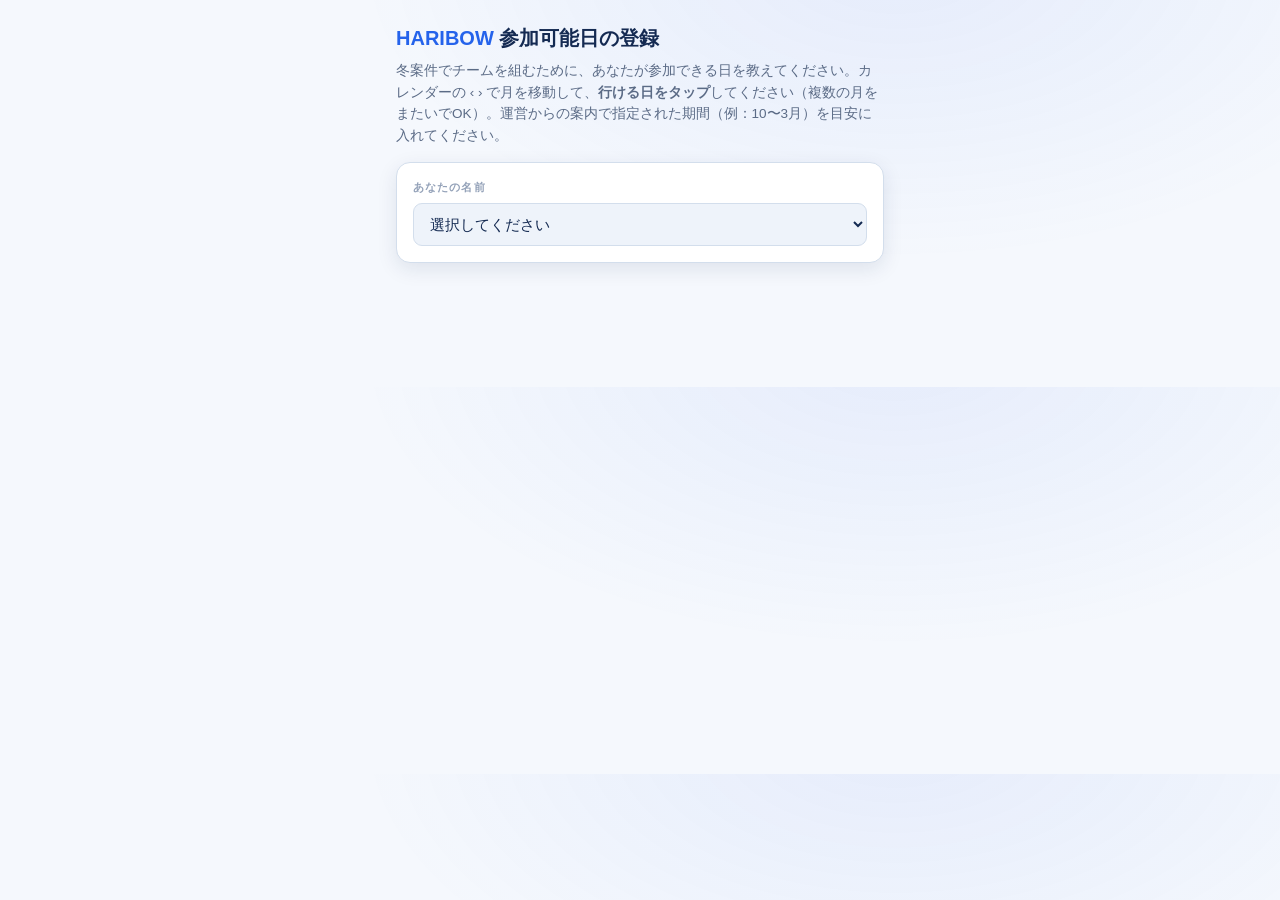
==== availability.html @ 1b689509 "Add participant availability calendar (self-report day-level) 参加者が行ける日を日単位でタップ→GAS保存。名前はマスタ58名ドロップダウ" ====
<!DOCTYPE html>
<html lang="ja">
<head>
<meta charset="UTF-8">
<meta name="viewport" content="width=device-width, initial-scale=1.0">
<title>HARIBOW 参加可能日の登録</title>
<style>
:root{--bg:#f5f8fd;--panel:#ffffff;--line:#d3deec;--ink:#142a52;--dim:#5b6b86;--faint:#93a1b8;--blue:#2563eb;--ok:#1a9b66;--warn:#d1502f;--shadow:0 6px 20px rgba(20,42,82,.10)}
*{box-sizing:border-box}
body{margin:0;background:radial-gradient(900px 500px at 70% -10%,rgba(37,99,235,.08),transparent 60%),var(--bg);color:var(--ink);font-family:-apple-system,BlinkMacSystemFont,"Hiragino Sans","Noto Sans JP",sans-serif;font-feature-settings:"palt";-webkit-font-smoothing:antialiased;line-height:1.6}
.wrap{max-width:520px;margin:0 auto;padding:22px 16px 110px}
h1{font-size:20px;font-weight:800;margin:0 0 6px}
h1 b{color:var(--blue)}
.lead{color:var(--dim);font-size:13.5px;margin:0 0 16px}
.card{background:var(--panel);border:1px solid var(--line);border-radius:14px;box-shadow:var(--shadow);padding:16px;margin-bottom:14px}
label{display:block;font-size:11px;color:var(--faint);text-transform:uppercase;letter-spacing:.1em;font-weight:700;margin-bottom:6px}
select{width:100%;background:#eef3fa;border:1px solid var(--line);color:var(--ink);border-radius:9px;padding:11px 12px;font-size:15px;font-family:inherit}
.calhead{display:flex;align-items:center;justify-content:space-between;margin-bottom:10px}
.calhead .ym{font-size:17px;font-weight:800}
.nav{background:#eef3fa;border:1px solid var(--line);color:var(--blue);border-radius:9px;width:42px;height:38px;font-size:18px;font-weight:800;cursor:pointer}
.dow{display:grid;grid-template-columns:repeat(7,1fr);gap:4px;margin-bottom:4px}
.dow div{text-align:center;font-size:11px;color:var(--faint);font-weight:700;padding:2px 0}
.dow .sun{color:#d1502f}.dow .sat{color:#2563eb}
.grid{display:grid;grid-template-columns:repeat(7,1fr);gap:4px}
.day{aspect-ratio:1/1;border:1px solid var(--line);border-radius:9px;background:#fbfcfe;font-size:15px;font-weight:700;color:var(--ink);cursor:pointer;display:flex;align-items:center;justify-content:center;padding:0;-webkit-tap-highlight-color:transparent}
.day.blank{border:0;background:transparent;cursor:default}
.day.on{background:var(--ok);border-color:var(--ok);color:#fff;box-shadow:0 2px 8px rgba(26,155,102,.3)}
.day.today{outline:2px solid var(--blue);outline-offset:-2px}
.count{text-align:center;font-size:14px;color:var(--dim);margin:14px 0 4px}
.count b{color:var(--ok);font-size:18px}
.sel{font-size:12px;color:var(--faint);margin-top:6px;line-height:1.7;word-break:break-all}
.foot{position:fixed;left:0;right:0;bottom:0;padding:12px 16px calc(12px + env(safe-area-inset-bottom));background:linear-gradient(180deg,transparent,var(--bg) 30%)}
.foot .inner{max-width:520px;margin:0 auto}
.btn{width:100%;background:var(--blue);color:#fff;border:0;border-radius:11px;padding:15px;font-size:15px;font-weight:800;cursor:pointer;box-shadow:0 4px 16px rgba(37,99,235,.28)}
.btn:disabled{opacity:.5}
.err{color:var(--warn);font-size:13px;margin-top:8px;display:none;text-align:center}
.done{text-align:center;padding:50px 20px}
.done .ck{font-size:44px;color:var(--ok);font-weight:800}
.done h2{font-size:20px;margin:12px 0 6px}
.muted{color:var(--faint);font-size:12.5px}
#area{display:none}
.tip{background:rgba(37,99,235,.06);border:1px solid var(--line);border-radius:10px;padding:10px 12px;font-size:12.5px;color:var(--dim);margin-bottom:12px}
</style>
</head>
<body>
<div class="wrap">
  <h1><b>HARIBOW</b> 参加可能日の登録</h1>
  <p class="lead">冬案件でチームを組むために、あなたが参加できる日を教えてください。カレンダーの ‹ › で月を移動して、<b>行ける日をタップ</b>してください（複数の月をまたいでOK）。運営からの案内で指定された期間（例：10〜3月）を目安に入れてください。</p>

  <div class="card">
    <label>あなたの名前</label>
    <select id="who"><option value="">選択してください</option></select>
  </div>

  <div id="area">
    <div class="tip">緑になっている日＝行ける日です。もう一度タップで解除。あとから何度でも登録し直せます（送信すると前回の内容は上書きされます）。</div>
    <div class="card">
      <div class="calhead">
        <button class="nav" id="prev" type="button">‹</button>
        <div class="ym" id="ym"></div>
        <button class="nav" id="next" type="button">›</button>
      </div>
      <div class="dow"><div class="sun">日</div><div>月</div><div>火</div><div>水</div><div>木</div><div>金</div><div class="sat">土</div></div>
      <div class="grid" id="grid"></div>
      <div class="count">行ける日：<b id="cnt">0</b> 日</div>
      <div class="sel" id="sel"></div>
    </div>
  </div>

  <div class="done" id="done" style="display:none">
    <div class="ck">✓</div>
    <h2>登録ありがとうございました！</h2>
    <p class="muted">参加可能日を受け付けました。変更があればまたこのページから登録できます。</p>
  </div>
</div>

<div class="foot" id="foot" style="display:none"><div class="inner">
  <button class="btn" id="send" type="button">この内容で送信する</button>
  <div class="err" id="err">行ける日が1日も選ばれていません。</div>
</div></div>

<script>
var GAS="https://script.google.com/macros/s/AKfycbyDIMQbIFqT5n4xoBF-tETojJbj79t5QUVoB21BFUcc4JknGS7FjLeEBuIqMZxc_ytA/exec";
var NAMES=["勝山誠也","岸本汰陽","稲葉大空","福間天友","藤嶋一晴","前田航希","黒岩基","谷瑠奈","杉本春樹","高木 美幸","京田幸隆","武山 心","瀬川浩生","足立葵叶","江尻 瑞輝","竹中理貴","牟田頼加","佐藤善平","宮川凛空","角森弘太朗","田丸拓也","勇 奏太","坂井奏","堀越 優","鈴木真海","関野咲希","西川世那","飯田優佳","三好薫月","仁和柊人","今村琳乃介","二階堂笑穂","城向葵","伊藤奨悟","門野暖大","太田煌大","山岸煌","工藤美怜","太田唄心","菅原一真","渡邉 沙來","永井竜介","正木菜海","吉村悠里","佐伯健太","金箱秀亮","佐藤姫礼","鈴木梨優","安田裕貴","下村琉唯","鈴木小暖","徳永芹","森哉大","稗田悠介","森大耀","長谷川惺也","山﨑理人","服部快"];
var whoEl=document.getElementById("who");
NAMES.forEach(function(n){var o=document.createElement("option");o.value=n;o.textContent=n;whoEl.appendChild(o);});

var selected={}; // "2026-10-05": true
var curY=2026, curM=10; // 既定=2026年10月
function pad(n){return (n<10?"0":"")+n;}
function key(y,m,d){return y+"-"+pad(m)+"-"+pad(d);}
function renderCal(){
  document.getElementById("ym").textContent=curY+"年"+curM+"月";
  var first=new Date(curY,curM-1,1).getDay();
  var days=new Date(curY,curM,0).getDate();
  var today=new Date(); var tk=key(today.getFullYear(),today.getMonth()+1,today.getDate());
  var g=document.getElementById("grid"); g.innerHTML="";
  for(var i=0;i<first;i++){var b=document.createElement("div");b.className="day blank";g.appendChild(b);}
  for(var d=1;d<=days;d++){
    var k=key(curY,curM,d);
    var b=document.createElement("button");b.type="button";b.className="day"+(selected[k]?" on":"")+(k===tk?" today":"");
    b.textContent=d; b.dataset.k=k;
    g.appendChild(b);
  }
  updateCount();
}
function updateCount(){
  var keys=Object.keys(selected).filter(function(k){return selected[k];}).sort();
  document.getElementById("cnt").textContent=keys.length;
  // 月ごとに要約
  var by={};
  keys.forEach(function(k){var p=k.split("-");var mk=(+p[0])+"年"+(+p[1])+"月";(by[mk]=by[mk]||[]).push(+p[2]);});
  document.getElementById("sel").innerHTML=Object.keys(by).map(function(mk){return mk+"："+by[mk].join("・")+"日";}).join("<br>");
}
document.getElementById("grid").addEventListener("click",function(e){
  var b=e.target.closest(".day"); if(!b||b.classList.contains("blank"))return;
  var k=b.dataset.k; if(selected[k]){delete selected[k];b.classList.remove("on");}else{selected[k]=true;b.classList.add("on");}
  updateCount();
});
document.getElementById("prev").addEventListener("click",function(){curM--;if(curM<1){curM=12;curY--;}renderCal();});
document.getElementById("next").addEventListener("click",function(){curM++;if(curM>12){curM=1;curY++;}renderCal();});
whoEl.addEventListener("change",function(){
  var on=!!whoEl.value;
  document.getElementById("area").style.display=on?"block":"none";
  document.getElementById("foot").style.display=on?"block":"none";
  if(on)renderCal();
});
document.getElementById("send").addEventListener("click",function(){
  var name=whoEl.value; if(!name)return;
  var dates=Object.keys(selected).filter(function(k){return selected[k];}).sort();
  if(!dates.length){document.getElementById("err").style.display="block";return;}
  var btn=document.getElementById("send");btn.disabled=true;btn.textContent="送信中…";
  fetch(GAS,{method:"POST",mode:"no-cors",headers:{"Content-Type":"text/plain;charset=utf-8"},
    body:JSON.stringify({type:"availability",name:name,dates:dates})})
    .then(finish).catch(finish);
  setTimeout(finish,4000);
});
var fin=false;function finish(){if(fin)return;fin=true;
  document.getElementById("area").style.display="none";
  document.querySelectorAll(".card").forEach(function(c){c.style.display="none";});
  document.querySelector(".lead").style.display="none";
  document.getElementById("foot").style.display="none";
  document.getElementById("done").style.display="block";
  window.scrollTo(0,0);
}
</script>
</body>
</html>
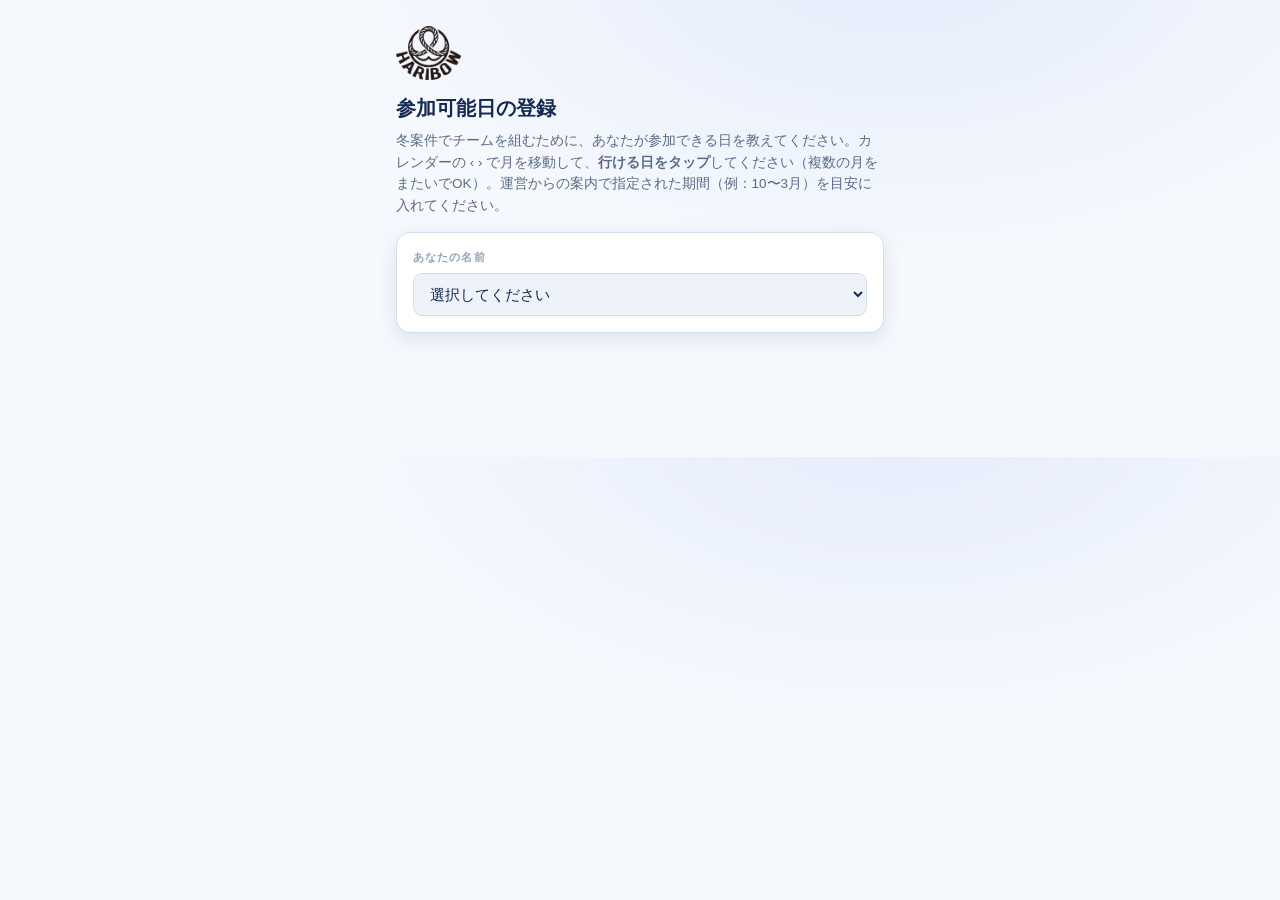
==== commit caf24fbe: "Add HARIBOW logo to participant pages (feedback/availability) Co-Authored-By: Claude Opus 4.8 (1M co" ====
--- a/availability.html
+++ b/availability.html
@@ -11,6 +11,7 @@
 .wrap{max-width:520px;margin:0 auto;padding:22px 16px 110px}
 h1{font-size:20px;font-weight:800;margin:0 0 6px}
 h1 b{color:var(--blue)}
+.logo{height:54px;width:auto;display:block;margin:4px 0 12px}
 .lead{color:var(--dim);font-size:13.5px;margin:0 0 16px}
 .card{background:var(--panel);border:1px solid var(--line);border-radius:14px;box-shadow:var(--shadow);padding:16px;margin-bottom:14px}
 label{display:block;font-size:11px;color:var(--faint);text-transform:uppercase;letter-spacing:.1em;font-weight:700;margin-bottom:6px}
@@ -44,7 +45,8 @@
 </head>
 <body>
 <div class="wrap">
-  <h1><b>HARIBOW</b> 参加可能日の登録</h1>
+  <img class="logo" src="assets/haribow-logo.png" alt="HARIBOW">
+  <h1>参加可能日の登録</h1>
   <p class="lead">冬案件でチームを組むために、あなたが参加できる日を教えてください。カレンダーの ‹ › で月を移動して、<b>行ける日をタップ</b>してください（複数の月をまたいでOK）。運営からの案内で指定された期間（例：10〜3月）を目安に入れてください。</p>
 
   <div class="card">
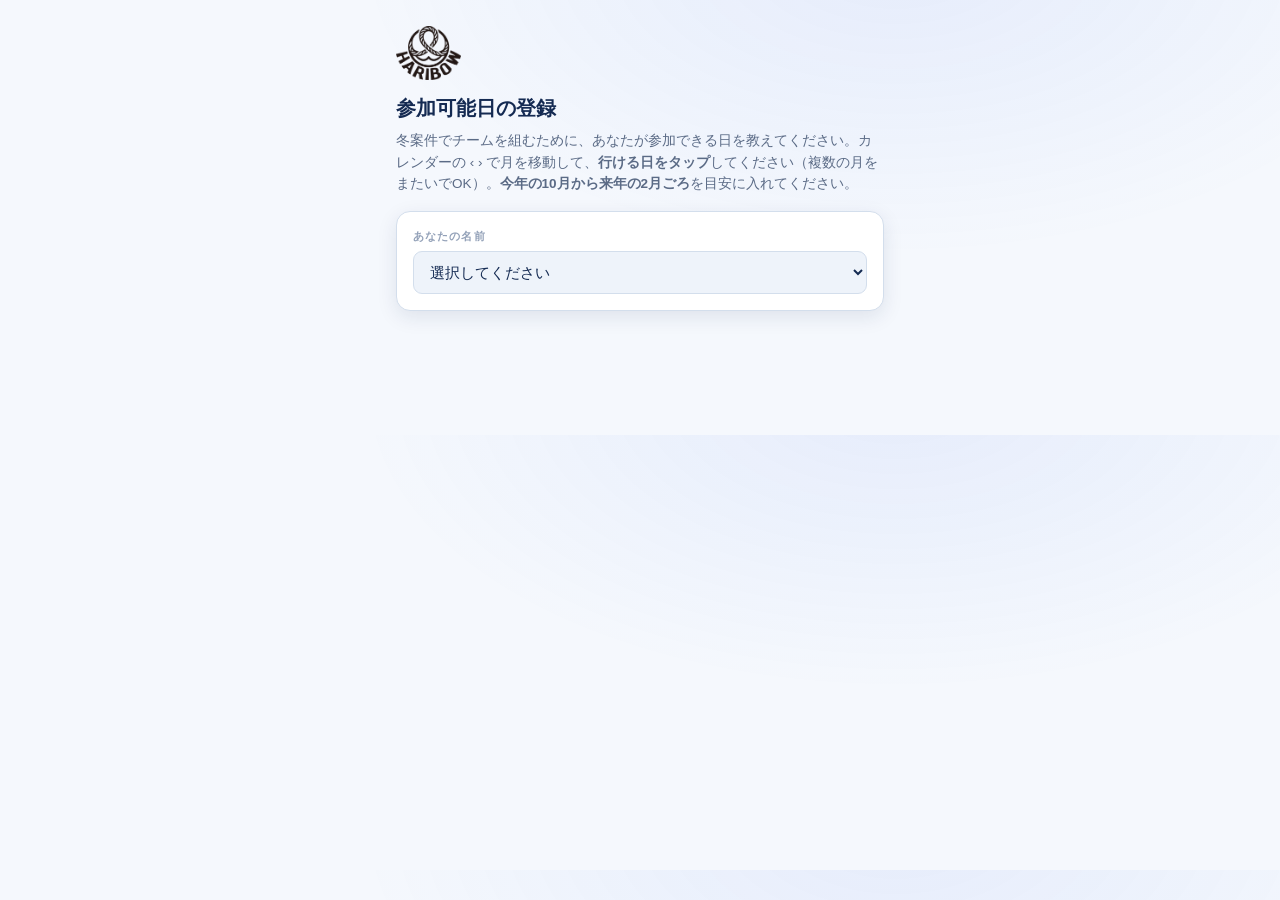
==== commit bcc882f7: "availability: 目安期間を「今年10月〜来年2月ごろ」に明記 Co-Authored-By: Claude Opus 4.8 (1M context) <noreply@anthropic" ====
--- a/availability.html
+++ b/availability.html
@@ -41,13 +41,22 @@
 .muted{color:var(--faint);font-size:12.5px}
 #area{display:none}
 .tip{background:rgba(37,99,235,.06);border:1px solid var(--line);border-radius:10px;padding:10px 12px;font-size:12.5px;color:var(--dim);margin-bottom:12px}
+.qbtn{flex:1;background:#eef3fa;border:1px solid var(--line);color:var(--blue);border-radius:9px;padding:9px 6px;font-size:12.5px;font-weight:700;cursor:pointer;font-family:inherit}
+.qbtn.clear{color:var(--dim)}
+.myinfo{margin-bottom:12px}
+.myinfo .rec{background:#f0f7f2;border:1px solid #bfe2cc;border-radius:10px;padding:11px 12px;font-size:12.5px;color:#1a6b47;margin-bottom:8px}
+.myinfo .rec b{color:var(--ok)}
+.myinfo .bk{background:rgba(37,99,235,.05);border:1px solid var(--line);border-radius:10px;padding:11px 12px;font-size:12.5px;color:var(--ink)}
+.myinfo .bk .ttl{font-weight:800;color:var(--blue);margin-bottom:4px}
+.myinfo .bk .row{color:var(--dim);padding:2px 0}
+.myinfo .bk .row b{color:var(--ink)}
 </style>
 </head>
 <body>
 <div class="wrap">
   <img class="logo" src="assets/haribow-logo.png" alt="HARIBOW">
   <h1>参加可能日の登録</h1>
-  <p class="lead">冬案件でチームを組むために、あなたが参加できる日を教えてください。カレンダーの ‹ › で月を移動して、<b>行ける日をタップ</b>してください（複数の月をまたいでOK）。運営からの案内で指定された期間（例：10〜3月）を目安に入れてください。</p>
+  <p class="lead">冬案件でチームを組むために、あなたが参加できる日を教えてください。カレンダーの ‹ › で月を移動して、<b>行ける日をタップ</b>してください（複数の月をまたいでOK）。<b>今年の10月から来年の2月ごろ</b>を目安に入れてください。</p>
 
   <div class="card">
     <label>あなたの名前</label>
@@ -55,12 +64,17 @@
   </div>
 
   <div id="area">
-    <div class="tip">緑になっている日＝行ける日です。もう一度タップで解除。あとから何度でも登録し直せます（送信すると前回の内容は上書きされます）。</div>
+    <div id="myinfo"></div>
+    <div class="tip">緑になっている日＝行ける日です。もう一度タップで解除。前回登録していれば自動で復元されます（送信すると上書き）。</div>
     <div class="card">
       <div class="calhead">
         <button class="nav" id="prev" type="button">‹</button>
         <div class="ym" id="ym"></div>
         <button class="nav" id="next" type="button">›</button>
+      </div>
+      <div style="display:flex;gap:8px;margin:0 0 10px">
+        <button class="qbtn" id="monthAll" type="button">この月ぜんぶ選ぶ</button>
+        <button class="qbtn" id="monthClear" type="button">この月をクリア</button>
       </div>
       <div class="dow"><div class="sun">日</div><div>月</div><div>火</div><div>水</div><div>木</div><div>金</div><div class="sat">土</div></div>
       <div class="grid" id="grid"></div>
@@ -73,6 +87,7 @@
     <div class="ck">✓</div>
     <h2>登録ありがとうございました！</h2>
     <p class="muted">参加可能日を受け付けました。変更があればまたこのページから登録できます。</p>
+    <button class="btn" id="backTop" type="button" style="display:block;max-width:260px;margin:22px auto 0">トップに戻る</button>
   </div>
 </div>
 
@@ -83,7 +98,7 @@
 
 <script>
 var GAS="https://script.google.com/macros/s/AKfycbyDIMQbIFqT5n4xoBF-tETojJbj79t5QUVoB21BFUcc4JknGS7FjLeEBuIqMZxc_ytA/exec";
-var NAMES=["勝山誠也","岸本汰陽","稲葉大空","福間天友","藤嶋一晴","前田航希","黒岩基","谷瑠奈","杉本春樹","高木 美幸","京田幸隆","武山 心","瀬川浩生","足立葵叶","江尻 瑞輝","竹中理貴","牟田頼加","佐藤善平","宮川凛空","角森弘太朗","田丸拓也","勇 奏太","坂井奏","堀越 優","鈴木真海","関野咲希","西川世那","飯田優佳","三好薫月","仁和柊人","今村琳乃介","二階堂笑穂","城向葵","伊藤奨悟","門野暖大","太田煌大","山岸煌","工藤美怜","太田唄心","菅原一真","渡邉 沙來","永井竜介","正木菜海","吉村悠里","佐伯健太","金箱秀亮","佐藤姫礼","鈴木梨優","安田裕貴","下村琉唯","鈴木小暖","徳永芹","森哉大","稗田悠介","森大耀","長谷川惺也","山﨑理人","服部快"];
+var NAMES=["勝山誠也", "岸本汰陽", "稲葉大空", "福間天友", "藤嶋一晴", "前田航希", "黒岩基", "谷瑠奈", "杉本春樹", "高木 美幸", "京田幸隆", "武山 心", "瀬川浩生", "足立葵叶", "江尻 瑞輝", "竹中理貴", "牟田頼加", "佐藤善平", "宮川凛空", "角森弘太朗", "田丸拓也", "勇 奏太", "坂井奏", "堀越 優", "鈴木真海", "関野咲希", "西川世那", "飯田優佳", "三好薫月", "仁和柊人", "今村琳乃介", "二階堂笑穂", "城向葵", "伊藤奨悟", "門野暖大", "太田煌大", "山岸煌", "工藤美怜", "太田唄心", "菅原一真", "渡邉 沙來", "永井竜介", "正木菜海", "吉村悠里", "佐伯健太", "金箱秀亮", "佐藤姫礼", "鈴木梨優", "安田裕貴", "下村琉唯", "鈴木小暖", "徳永芹", "森哉大", "稗田悠介", "森大耀", "長谷川惺也", "山﨑理人", "服部快", "坂田潤弥", "加藤周平", "海野鷹幸", "松澤竜介", "井端真秀", "三輪卓海"];
 var whoEl=document.getElementById("who");
 NAMES.forEach(function(n){var o=document.createElement("option");o.value=n;o.textContent=n;whoEl.appendChild(o);});
 
@@ -125,7 +140,57 @@
   var on=!!whoEl.value;
   document.getElementById("area").style.display=on?"block":"none";
   document.getElementById("foot").style.display=on?"block":"none";
-  if(on)renderCal();
+  selected={};
+  document.getElementById("myinfo").innerHTML="";
+  if(on){ renderCal(); loadMyData(whoEl.value); }
+});
+// 本人の登録済み参加可能日＋確定案件をJSONPで取得して復元・表示
+var jsonpN=0;
+function loadMyData(name){
+  var fn="mydata_cb_"+(jsonpN++);
+  var box=document.getElementById("myinfo");
+  box.innerHTML='<div class="rec" style="color:var(--dim);background:#f5f8fd;border-color:var(--line)">読み込み中…</div>';
+  var done=false;
+  var to=setTimeout(function(){ if(done)return; done=true; box.innerHTML=""; cleanup(); },6000);
+  function cleanup(){ try{delete window[fn];}catch(e){window[fn]=null;} var s=document.getElementById(fn); if(s)s.remove(); }
+  window[fn]=function(res){
+    if(done)return; done=true; clearTimeout(to); cleanup();
+    if(whoEl.value!==name)return; // 選択が変わっていたら無視
+    var html="";
+    // 前回登録の復元
+    if(res&&res.dates&&res.dates.length){
+      res.dates.forEach(function(d){ selected[d]=true; });
+      html+='<div class="rec">前回登録した参加可能日（<b>'+res.dates.length+'日</b>）を復元しました。修正して送信すると上書きされます。</div>';
+      // 最初の登録日の月にジャンプ
+      var f=res.dates.slice().sort()[0].split("-");
+      curY=+f[0]; curM=+f[1];
+      renderCal();
+    }
+    // 確定した案件（稼働状況）
+    if(res&&res.bookings&&res.bookings.length){
+      var rows=res.bookings.map(function(b){
+        return '<div class="row"><b>'+esc(b.name)+'</b>　'+esc(b.start)+' 〜 '+esc(b.end)+'</div>';
+      }).join("");
+      html+='<div class="bk"><div class="ttl">あなたが参加確定している案件</div>'+rows+'<div class="row" style="margin-top:6px;font-size:11.5px;color:var(--faint)">この期間はすでに稼働予定として登録されています。</div></div>';
+    }
+    box.innerHTML=html;
+  };
+  var s=document.createElement("script");
+  s.id=fn; s.src=GAS+"?mydata="+encodeURIComponent(name)+"&callback="+fn;
+  s.onerror=function(){ if(done)return; done=true; clearTimeout(to); box.innerHTML=""; cleanup(); };
+  document.body.appendChild(s);
+}
+function esc(s){return String(s==null?"":s).replace(/[&<>"]/g,function(c){return {"&":"&amp;","<":"&lt;",">":"&gt;",'"':"&quot;"}[c];});}
+// 月まとめ選択／クリア
+document.getElementById("monthAll").addEventListener("click",function(){
+  var days=new Date(curY,curM,0).getDate();
+  for(var d=1;d<=days;d++){ selected[key(curY,curM,d)]=true; }
+  renderCal();
+});
+document.getElementById("monthClear").addEventListener("click",function(){
+  var days=new Date(curY,curM,0).getDate();
+  for(var d=1;d<=days;d++){ delete selected[key(curY,curM,d)]; }
+  renderCal();
 });
 document.getElementById("send").addEventListener("click",function(){
   var name=whoEl.value; if(!name)return;
@@ -137,6 +202,7 @@
     .then(finish).catch(finish);
   setTimeout(finish,4000);
 });
+document.getElementById("backTop").addEventListener("click",function(){ window.scrollTo(0,0); location.reload(); });
 var fin=false;function finish(){if(fin)return;fin=true;
   document.getElementById("area").style.display="none";
   document.querySelectorAll(".card").forEach(function(c){c.style.display="none";});
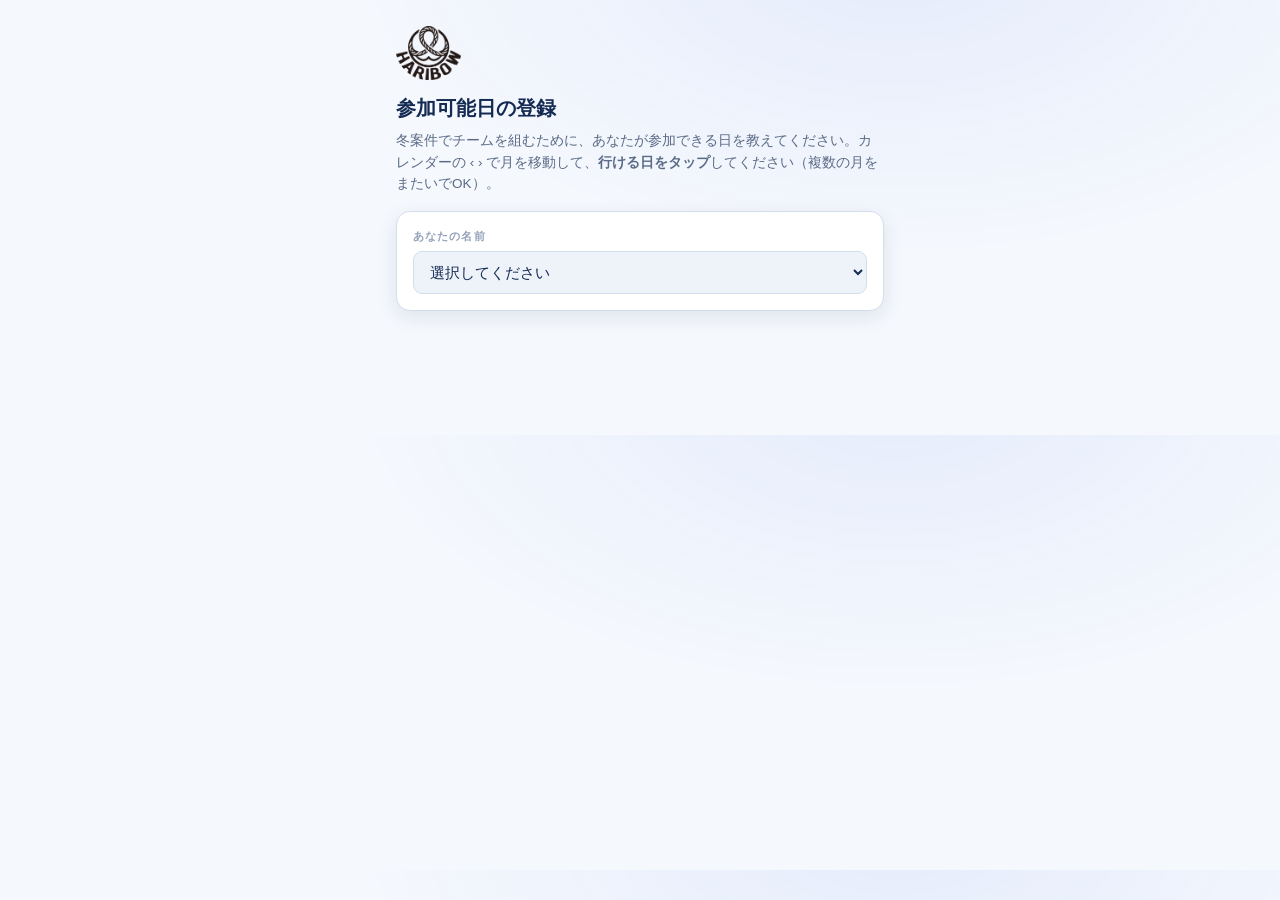
==== commit cd5c3637: "availability: ページ本文の目安期間表記を削除（期間案内はLINE側で行う） Co-Authored-By: Claude Opus 4.8 (1M context) <noreply@a" ====
--- a/availability.html
+++ b/availability.html
@@ -56,7 +56,7 @@
 <div class="wrap">
   <img class="logo" src="assets/haribow-logo.png" alt="HARIBOW">
   <h1>参加可能日の登録</h1>
-  <p class="lead">冬案件でチームを組むために、あなたが参加できる日を教えてください。カレンダーの ‹ › で月を移動して、<b>行ける日をタップ</b>してください（複数の月をまたいでOK）。<b>今年の10月から来年の2月ごろ</b>を目安に入れてください。</p>
+  <p class="lead">冬案件でチームを組むために、あなたが参加できる日を教えてください。カレンダーの ‹ › で月を移動して、<b>行ける日をタップ</b>してください（複数の月をまたいでOK）。</p>
 
   <div class="card">
     <label>あなたの名前</label>
